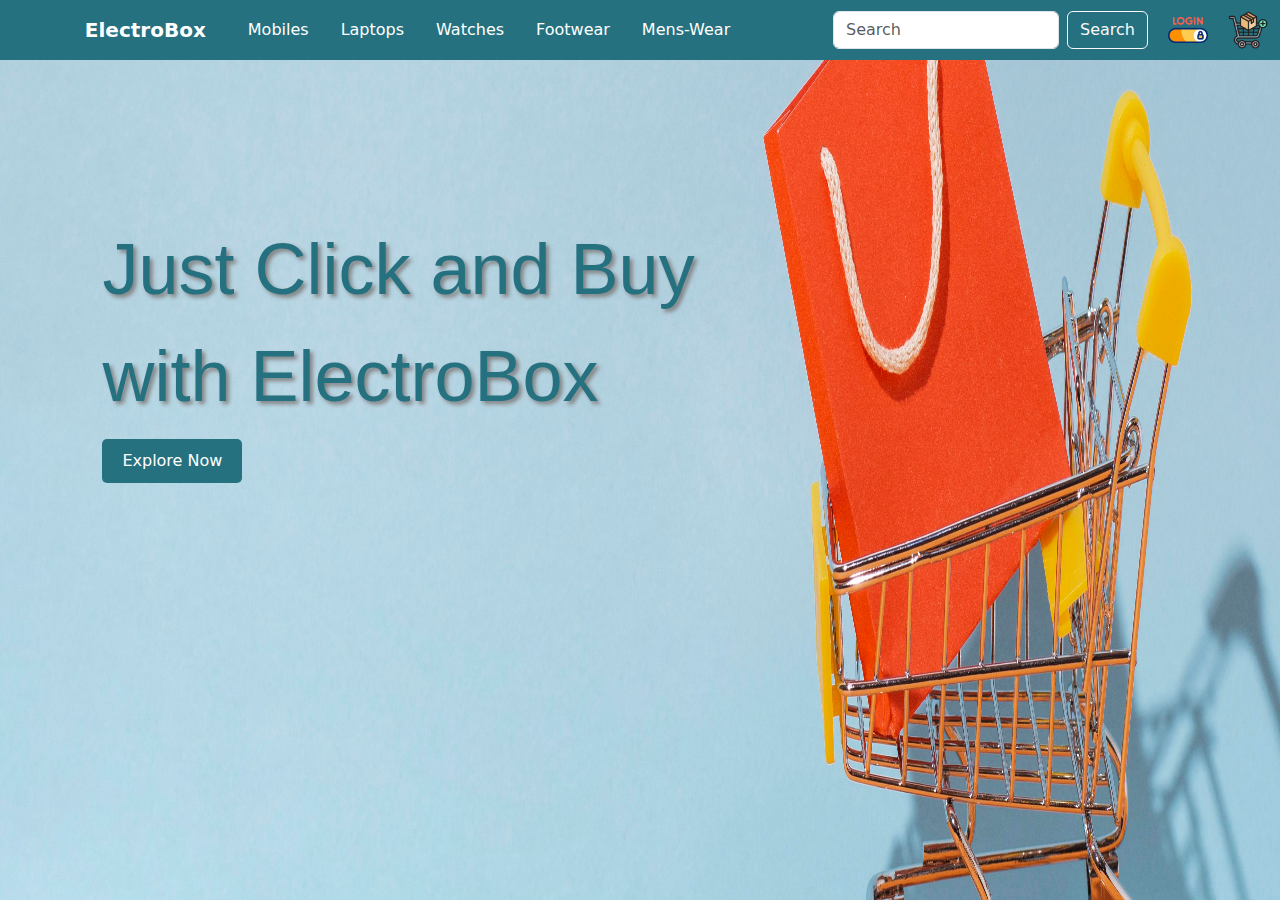
==== index.html @ c11eba2e "added functionalities" ====
<!DOCTYPE html>
  <html lang="en">
  <head>
    <meta charset="UTF-8">
    <meta name="viewport" content="width=device-width, initial-scale=1.0">
    <title>Document</title>
    <link rel="stylesheet" href="style.css">
    <link href="https://cdn.jsdelivr.net/npm/bootstrap@5.3.3/dist/css/bootstrap.min.css" rel="stylesheet" integrity="sha384-QWTKZyjpPEjISv5WaRU9OFeRpok6YctnYmDr5pNlyT2bRjXh0JMhjY6hW+ALEwIH" crossorigin="anonymous">
    <link rel="stylesheet" href="https://cdnjs.cloudflare.com/ajax/libs/font-awesome/6.6.0/css/all.min.css">
  </head>
  <body>

    <!-- nav bar section -->
    <nav class="navbar navbar-expand-lg "  style="position: sticky; top: 0px;">
      <div class="container-fluid">
        <a class="navbar-brand" href="#" style="margin-left: 5%; padding:7px 10px;font-weight: 700; color: #257180;" onclick="home()">ElectroBox</a>
        <button class="navbar-toggler" type="button" data-bs-toggle="collapse" data-bs-target="#navbarSupportedContent" aria-controls="navbarSupportedContent" aria-expanded="false" aria-label="Toggle navigation">
          <span class="navbar-toggler-icon"></span>
        </button>
        <div class="collapse navbar-collapse" id="navbarSupportedContent">
          <ul class="navbar-nav me-auto mb-2 mb-lg-0">
            
            <li class="nav-item">
              <a class="nav-link active" href="#" onclick="getMobiles()">Mobiles</a>
            </li>
            <li class="nav-item">
              <a class="nav-link active" href="#" onclick="getLaptops()">Laptops</a>
            </li>
            <li class="nav-item">
              <a class="nav-link active" href="#" onclick="getWatches()">Watches</a>
            </li>
            <li class="nav-item">
              <a class="nav-link active" href="#" onclick="getFootwear()">Footwear</a>
            </li>
            <li class="nav-item">
              <a class="nav-link active" href="#" onclick="getMensWear()">Mens-Wear</a>
            </li>
          </ul>
          <form class="d-flex" role="search" onsubmit="performSearch(event)" id="Sform">
            <input class="form-control me-2" type="search" placeholder="Search" aria-label="Search" id="search">
            <button class="btn btn-outline-light" type="submit" id="searchbtn">Search</button>
          </form>
          <li class="nav-item" style="margin-left: 20px;" onclick="loginPage()">
            <a href="login.html"><img src="./images/login.png" alt="Login" title="Login" height="40px"></a>
          </li>
            <li class="nav-item" style="margin-left: 20px;" onclick="viewCart()">
              <img src="./images/cart.png" alt="Cart" title="Cart" height="40px">
            </li>
          </ul>
        </div>
      </div>
    </nav>
    

    <!-- home section-->
    <section>
    <div id="home-content">
      <h1>Just Click and Buy </h1>
      <h1>with ElectroBox</h1>
      <button onclick="getMobiles()">Explore Now</button>
    </div>
    </section>
    

    <div style="display: flex;flex-wrap: wrap; gap: 20px;justify-content: center;" id="productsDiv"></div>

    
    
    <script src="Electronics.js"></script>
    
    <script src="https://cdn.jsdelivr.net/npm/bootstrap@5.3.3/dist/js/bootstrap.bundle.min.js" integrity="sha384-YvpcrYf0tY3lHB60NNkmXc5s9fDVZLESaAA55NDzOxhy9GkcIdslK1eN7N6jIeHz" crossorigin="anonymous"></script>
  </body>
  </html>
---- style.css ----
@import url("https://fonts.googleapis.com/css2?family=Roboto:wght@400;500;600;700&display=swap");
body {
  box-sizing: border-box;
  margin: 0;
  padding: 0;
  background-image: url("./images/shopping-bag-cart.jpg");
  background-repeat: no-repeat;
  background-position: center;
  background-size: 100vw 200vh;
  background-attachment: fixed;
}

/* Navbar Styling */
.navbar {
  position: sticky;
  top: 0px;
  margin-bottom: 30px;
  background-color: #257180;
  padding: 1rem;
  z-index: 10;
}

.navbar-brand {
  color: #fff !important;
  font-weight: bold;
  font-size: 1.5rem;
}
.nav-link {
  cursor: pointer;
  list-style-type: none;
  color: #fff !important;
  margin: 0 0.5rem;
}
.nav-link:hover ,.nav-item:hover{
  scale: 1.05;
  font-weight: 500;
  color: #00bcd4 !important;
  cursor: pointer;
}
.nav-item {
  list-style-type: none;
}

/* Hero Section */
#home-content {
  margin-top: 13%;
  margin-left: 8vw;
}
#home-content > h1 {
  font-stretch: ultra-expanded;
  font-family: "Franklin Gothic Medium", "Arial Narrow", Arial, sans-serif;
  text-shadow: 3px 3px 4px gray;
  font-size: 4.5rem;
  margin-bottom: 20px;
  color: #257180;
}

#home-content > button ,#backtoHome{
  color: white;
  background-color: #257180;
  border: none;
  padding: 10px 20px;
  font-size: 1rem;
  border-radius: 5px;
  cursor: pointer;
}
#home-content > button:hover ,#backtoHome:hover{
  color: #257180;
  background-color: white;
}

/* Product Cards */
#productsDiv, #cartDiv {
  margin-top: 20px;
  display: flex;
  flex-wrap: wrap;
  justify-content: center;
  gap: 20px;
  margin: 20px;
}
#addToCart:hover {
  background-color: black;
  color: white;
}
#card {
  background-color: white;
  display: flex;
  justify-content: center;
  flex-direction: column;
  box-shadow: 3px 3px 3px gray;
  border-radius: 8px;
  box-shadow: 0 4px 8px rgba(0, 0, 0, 0.1);
  overflow: hidden;
  width: 230px;
  text-align: center;
  padding: 10px;
}
#card:hover{
  scale: 1.05;
}
#card > button {
  /* margin-top: 5px; */
  background-color: #257180;
  color: white;
  border: none;
  padding: 8px 12px;
  border-radius: 5px;
  cursor: pointer;
}
#card img {
  max-height: 190px;
  object-fit: contain;
  margin-bottom: 10px;
}
#card img:hover{
  scale: 1.05;
}
#card h3 {
  font-size: 0.7rem;
  margin-bottom: 10px;
}
#card button:hover {
  background-color: #00bcd4;
}



/* Footer */
footer {
  text-align: center;
  padding: 10px;
  background-color: #257180;
  color: white;
  margin-top: 20px;
}
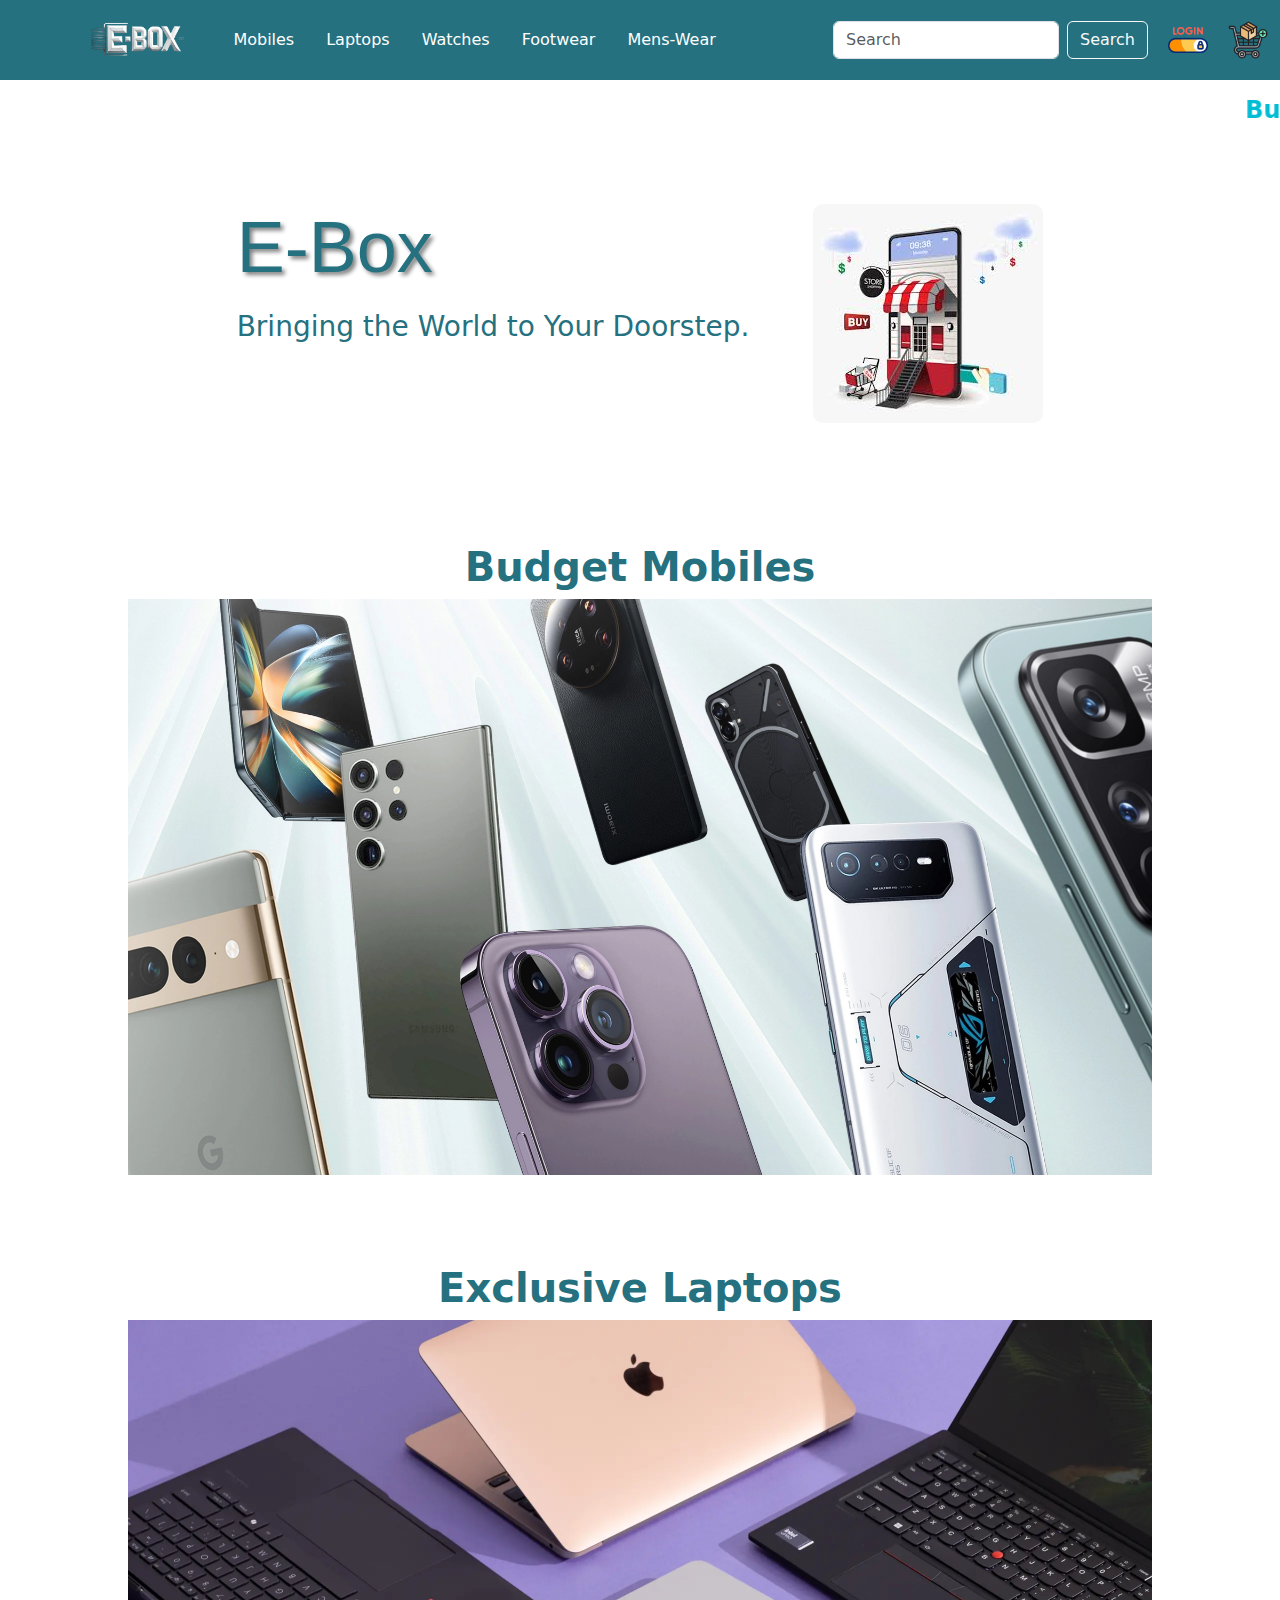
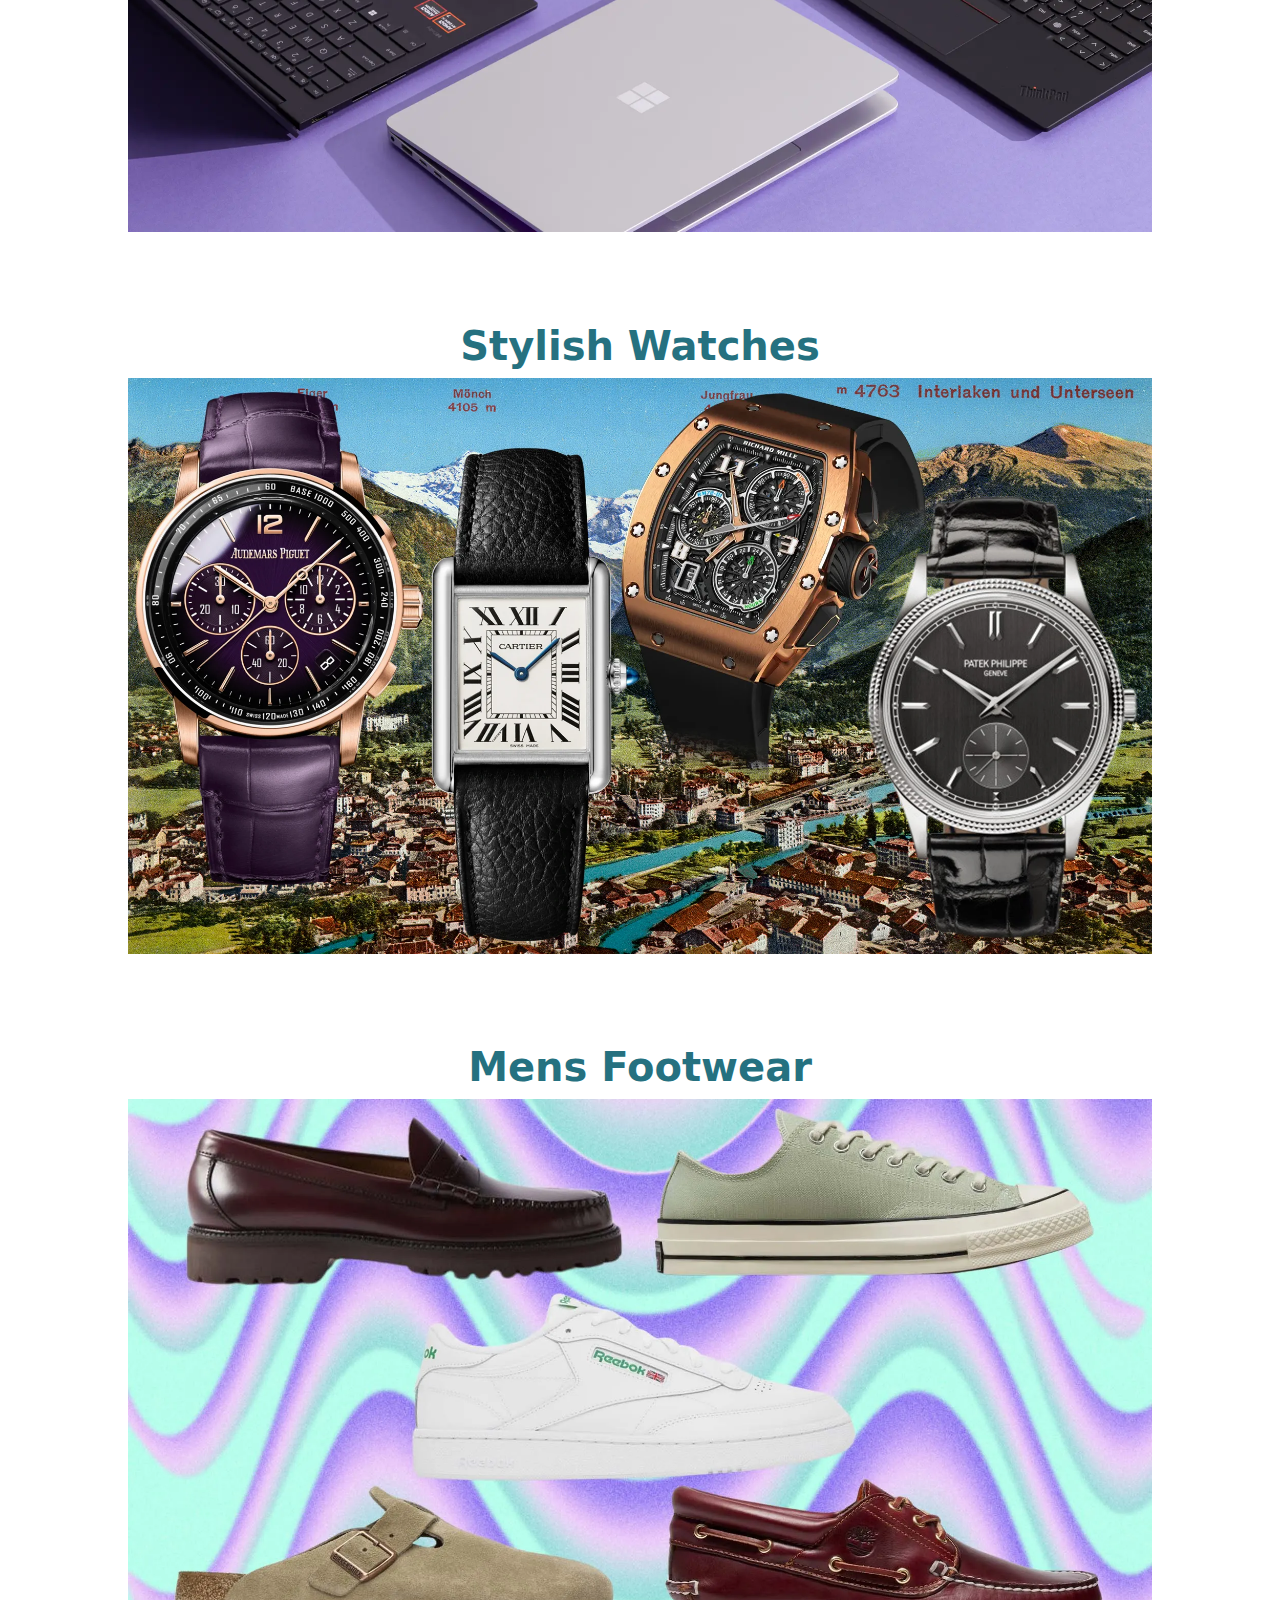
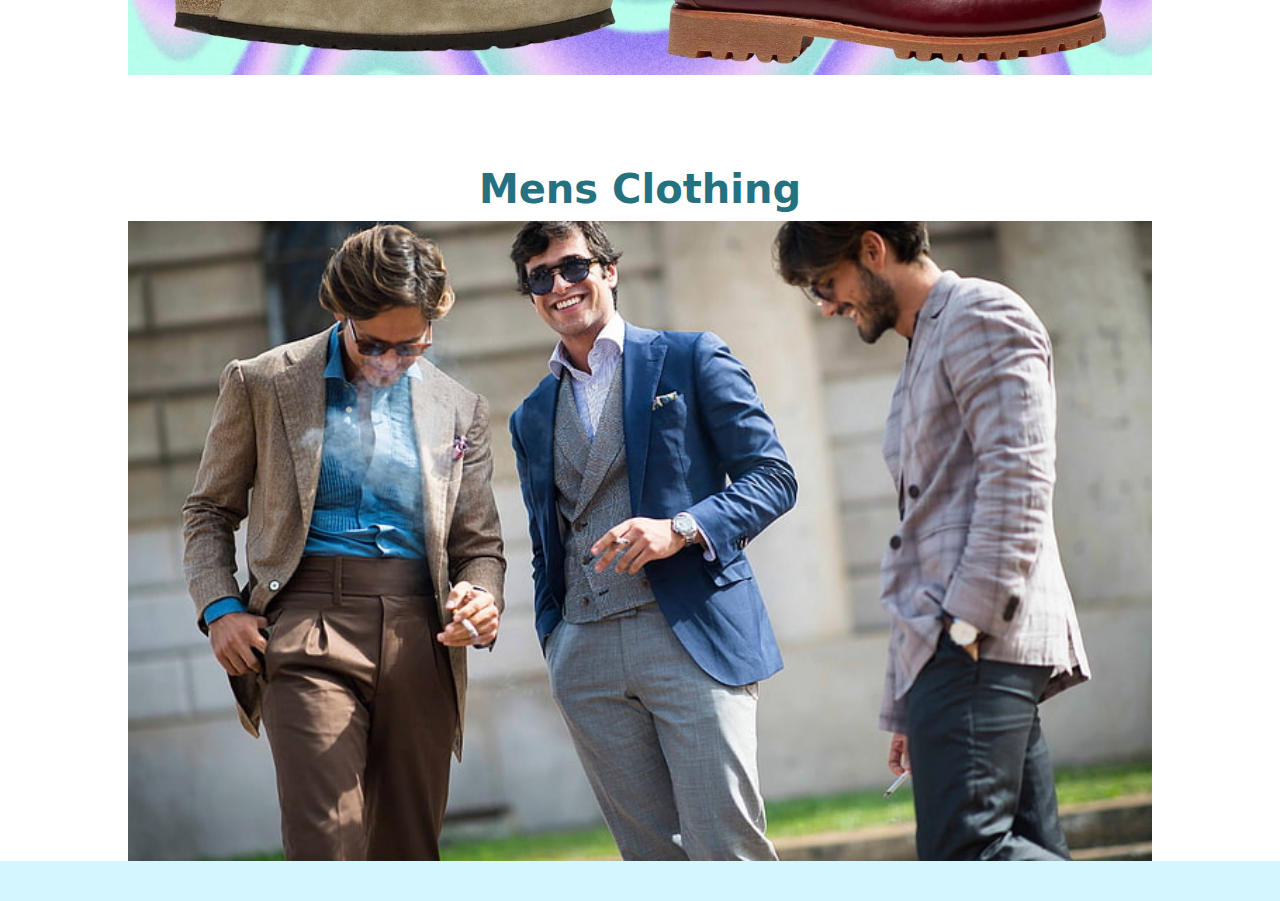
==== commit dce2c805: "Major Ecommerce project using Js" ====
--- a/index.html
+++ b/index.html
@@ -3,7 +3,7 @@
   <head>
     <meta charset="UTF-8">
     <meta name="viewport" content="width=device-width, initial-scale=1.0">
-    <title>Document</title>
+    <title>E-Box</title>
     <link rel="stylesheet" href="style.css">
     <link href="https://cdn.jsdelivr.net/npm/bootstrap@5.3.3/dist/css/bootstrap.min.css" rel="stylesheet" integrity="sha384-QWTKZyjpPEjISv5WaRU9OFeRpok6YctnYmDr5pNlyT2bRjXh0JMhjY6hW+ALEwIH" crossorigin="anonymous">
     <link rel="stylesheet" href="https://cdnjs.cloudflare.com/ajax/libs/font-awesome/6.6.0/css/all.min.css">
@@ -13,7 +13,7 @@
     <!-- nav bar section -->
     <nav class="navbar navbar-expand-lg "  style="position: sticky; top: 0px;">
       <div class="container-fluid">
-        <a class="navbar-brand" href="#" style="margin-left: 5%; padding:7px 10px;font-weight: 700; color: #257180;" onclick="home()">ElectroBox</a>
+        <a class="navbar-brand" href="#" style="margin-left: 5%; padding:7px 10px;font-weight: 700; color: #257180;" onclick="home()"><img src="./images/E-Box_logo-removebg-preview.png" alt="e-box" height="50px"></a>
         <button class="navbar-toggler" type="button" data-bs-toggle="collapse" data-bs-target="#navbarSupportedContent" aria-controls="navbarSupportedContent" aria-expanded="false" aria-label="Toggle navigation">
           <span class="navbar-toggler-icon"></span>
         </button>
@@ -21,19 +21,19 @@
           <ul class="navbar-nav me-auto mb-2 mb-lg-0">
             
             <li class="nav-item">
-              <a class="nav-link active" href="#" onclick="getMobiles()">Mobiles</a>
+              <a class="nav-link active" href="#" id="getMobiles">Mobiles</a>
             </li>
             <li class="nav-item">
-              <a class="nav-link active" href="#" onclick="getLaptops()">Laptops</a>
+              <a class="nav-link active" href="#" id="getLaptops">Laptops</a>
             </li>
             <li class="nav-item">
-              <a class="nav-link active" href="#" onclick="getWatches()">Watches</a>
+              <a class="nav-link active" href="#" id="getWatches">Watches</a>
             </li>
             <li class="nav-item">
-              <a class="nav-link active" href="#" onclick="getFootwear()">Footwear</a>
+              <a class="nav-link active" href="#" id="getFootwear">Footwear</a>
             </li>
             <li class="nav-item">
-              <a class="nav-link active" href="#" onclick="getMensWear()">Mens-Wear</a>
+              <a class="nav-link active" href="#" id="getMensWear">Mens-Wear</a>
             </li>
           </ul>
           <form class="d-flex" role="search" onsubmit="performSearch(event)" id="Sform">
@@ -54,16 +54,43 @@
 
     <!-- home section-->
     <section>
-    <div id="home-content">
-      <h1>Just Click and Buy </h1>
-      <h1>with ElectroBox</h1>
-      <button onclick="getMobiles()">Explore Now</button>
-    </div>
+      <marquee>
+        <span>Budget Mobiles</span>
+        <span>Exclusive Laptops</span> 
+        <span>Stylish Watches</span> 
+        <span>Mens Footwear</span>  
+        <span>Mens-Wear</span>
+      </marquee>
+
+      <div class="first-section"> 
+        <div id="home-content">
+          <h1>E-Box</h1>
+          <h3>Bringing the World to Your Doorstep.</h3>
+        </div>
+        <img src="./images/home.png" alt="man with mobile" 
+        style="max-width:250px;border-radius: 10px;max-height: 300px;">
+      </div>
+
+      <div class="second-section">
+        <h1>Budget Mobiles</h1>
+        <img src="./images/smartphone.webp" alt="Mobiles" id="getMobiles" >
+        <h1>Exclusive Laptops</h1>
+        <img src="./images/laptopspage.webp" alt="Laptops" id="getLaptops" >
+        <h1>Stylish Watches</h1>
+        <img src="./images/swiss-watches-.webp" alt="watches" id="getWatches">
+        <h1>Mens Footwear</h1>
+        <img src="./images/footwear.webp" alt="Footwear" id="getFootwear" >
+        <h1>Mens Clothing</h1>
+        <img src="./images/menswear.jpg" alt="menswear" id="getMensWear" >
+      </div>
     </section>
     
-
+    
     <div style="display: flex;flex-wrap: wrap; gap: 20px;justify-content: center;" id="productsDiv"></div>
-
+    
+    <!-- <footer>
+      <p>This Website is Designed and Developed by <br>Mahesh Pikki</p>
+    </footer> -->
     
     
     <script src="Electronics.js"></script>
--- a/style.css
+++ b/style.css
@@ -3,11 +3,7 @@
   box-sizing: border-box;
   margin: 0;
   padding: 0;
-  background-image: url("./images/shopping-bag-cart.jpg");
-  background-repeat: no-repeat;
-  background-position: center;
-  background-size: 100vw 200vh;
-  background-attachment: fixed;
+  background-color: #D4F6FF !important;
 }
 
 /* Navbar Styling */
@@ -36,15 +32,64 @@
   font-weight: 500;
   color: #00bcd4 !important;
   cursor: pointer;
+  border-bottom: 1px solid #00bcd4 ;
+  width: fit-content;
 }
 .nav-item {
   list-style-type: none;
 }
 
+
 /* Hero Section */
-#home-content {
-  margin-top: 13%;
-  margin-left: 8vw;
+
+section{
+  background-color: white;
+}
+marquee{
+  background-color: white;
+  height: 60px;
+  align-items: center;
+  display: flex;
+  align-items: center;
+  margin-top: -30px;
+}
+marquee>span{
+   padding:30px;
+   color: #00bcd4;
+   font-size: x-large;
+   font-weight: bolder;
+   text-shadow: 2px 2px 3px solid gray;
+}
+.first-section{
+  display: flex;
+  flex-wrap: wrap;
+  gap:5%;
+  margin-top: 5%;
+  justify-content: center;
+}
+.second-section{
+  display: flex;
+  flex-direction: column;
+  justify-content: center;
+  align-items: center;
+  margin-top: 30px;
+  height: fit-content;
+}
+.second-section>img{
+  width: 80vw;
+  cursor: pointer;
+}
+.second-section>h1{
+  color: #257180;
+  margin-top: 7%;
+  font-weight: bolder;
+}
+#home-content{
+  max-width: 60%;
+}
+#home-content>h3{
+  color: #257180;
+
 }
 #home-content > h1 {
   font-stretch: ultra-expanded;
@@ -63,6 +108,7 @@
   font-size: 1rem;
   border-radius: 5px;
   cursor: pointer;
+  margin-top: 8%;
 }
 #home-content > button:hover ,#backtoHome:hover{
   color: #257180;
@@ -119,6 +165,10 @@
   font-size: 0.7rem;
   margin-bottom: 10px;
 }
+#card b{
+  font-size: medium;
+}
+
 #card button:hover {
   background-color: #00bcd4;
 }
@@ -131,5 +181,5 @@
   padding: 10px;
   background-color: #257180;
   color: white;
-  margin-top: 20px;
+  margin-bottom: 0%;
 }
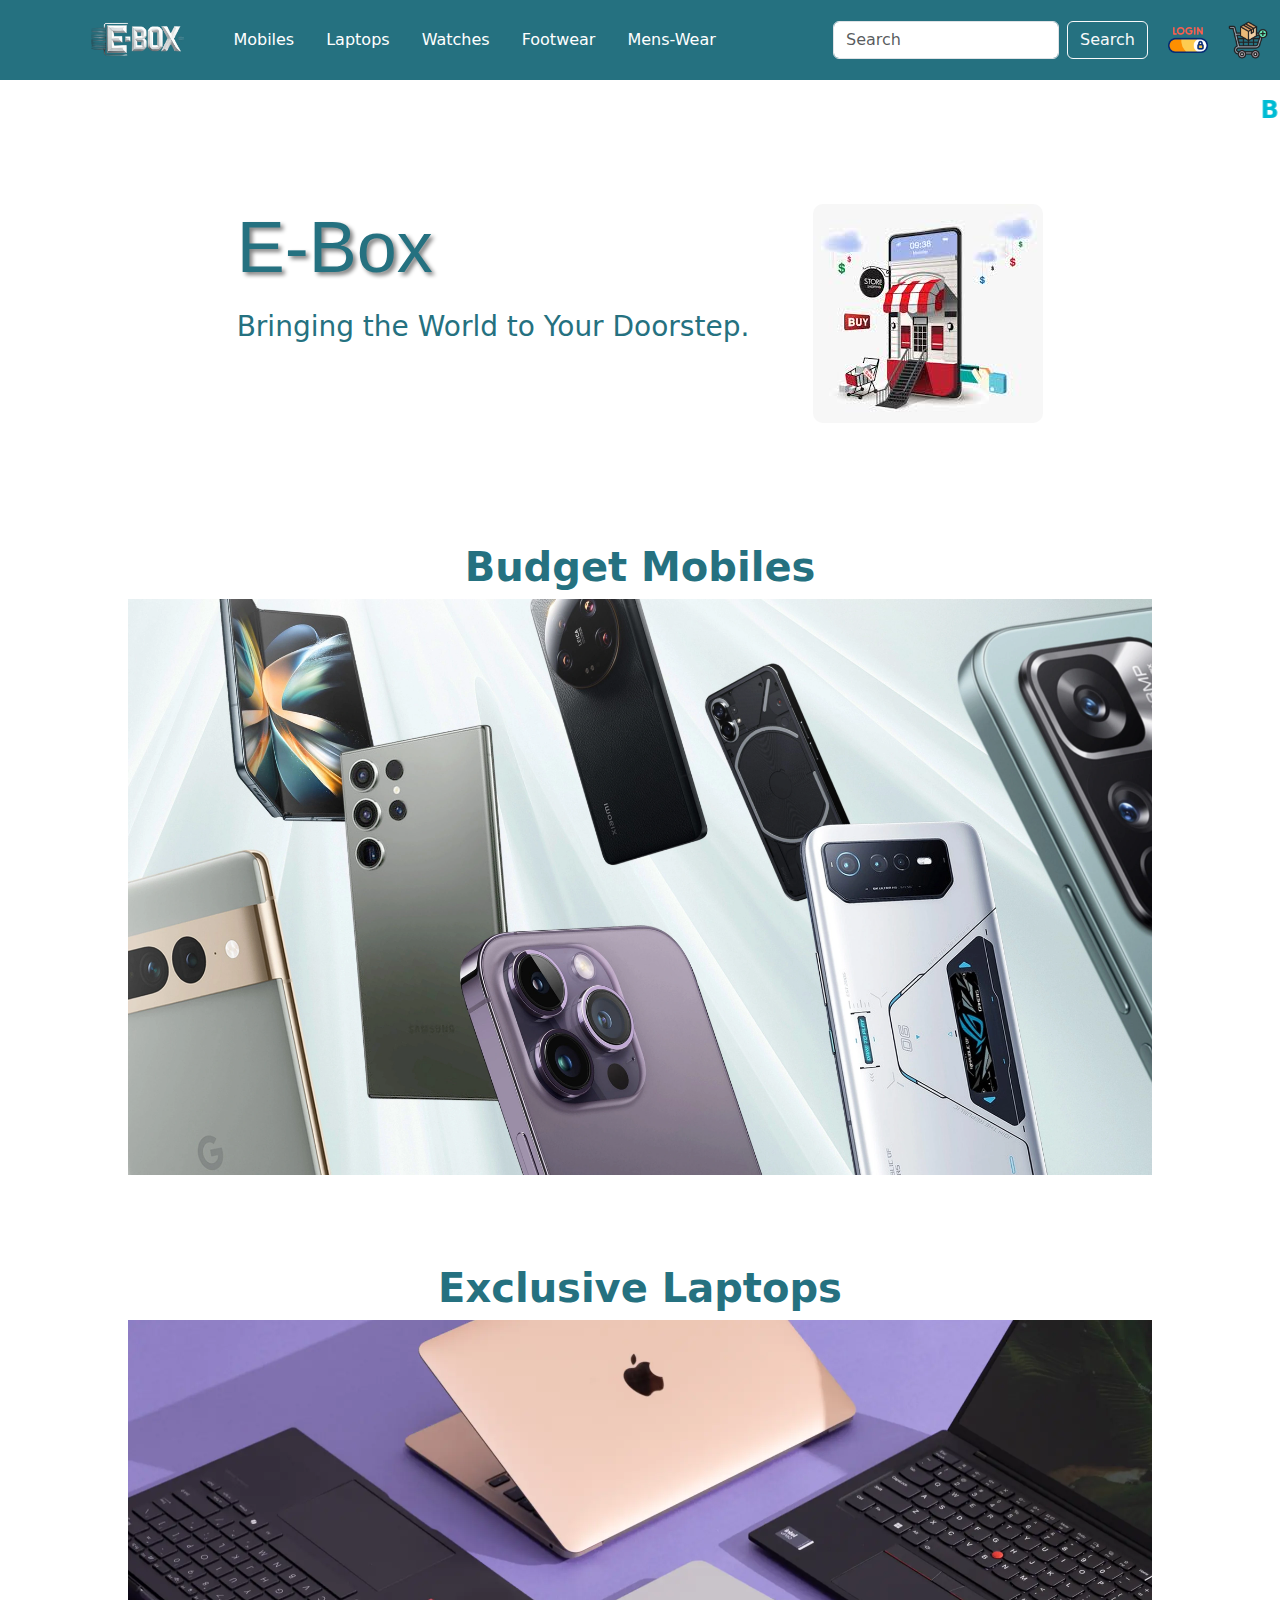
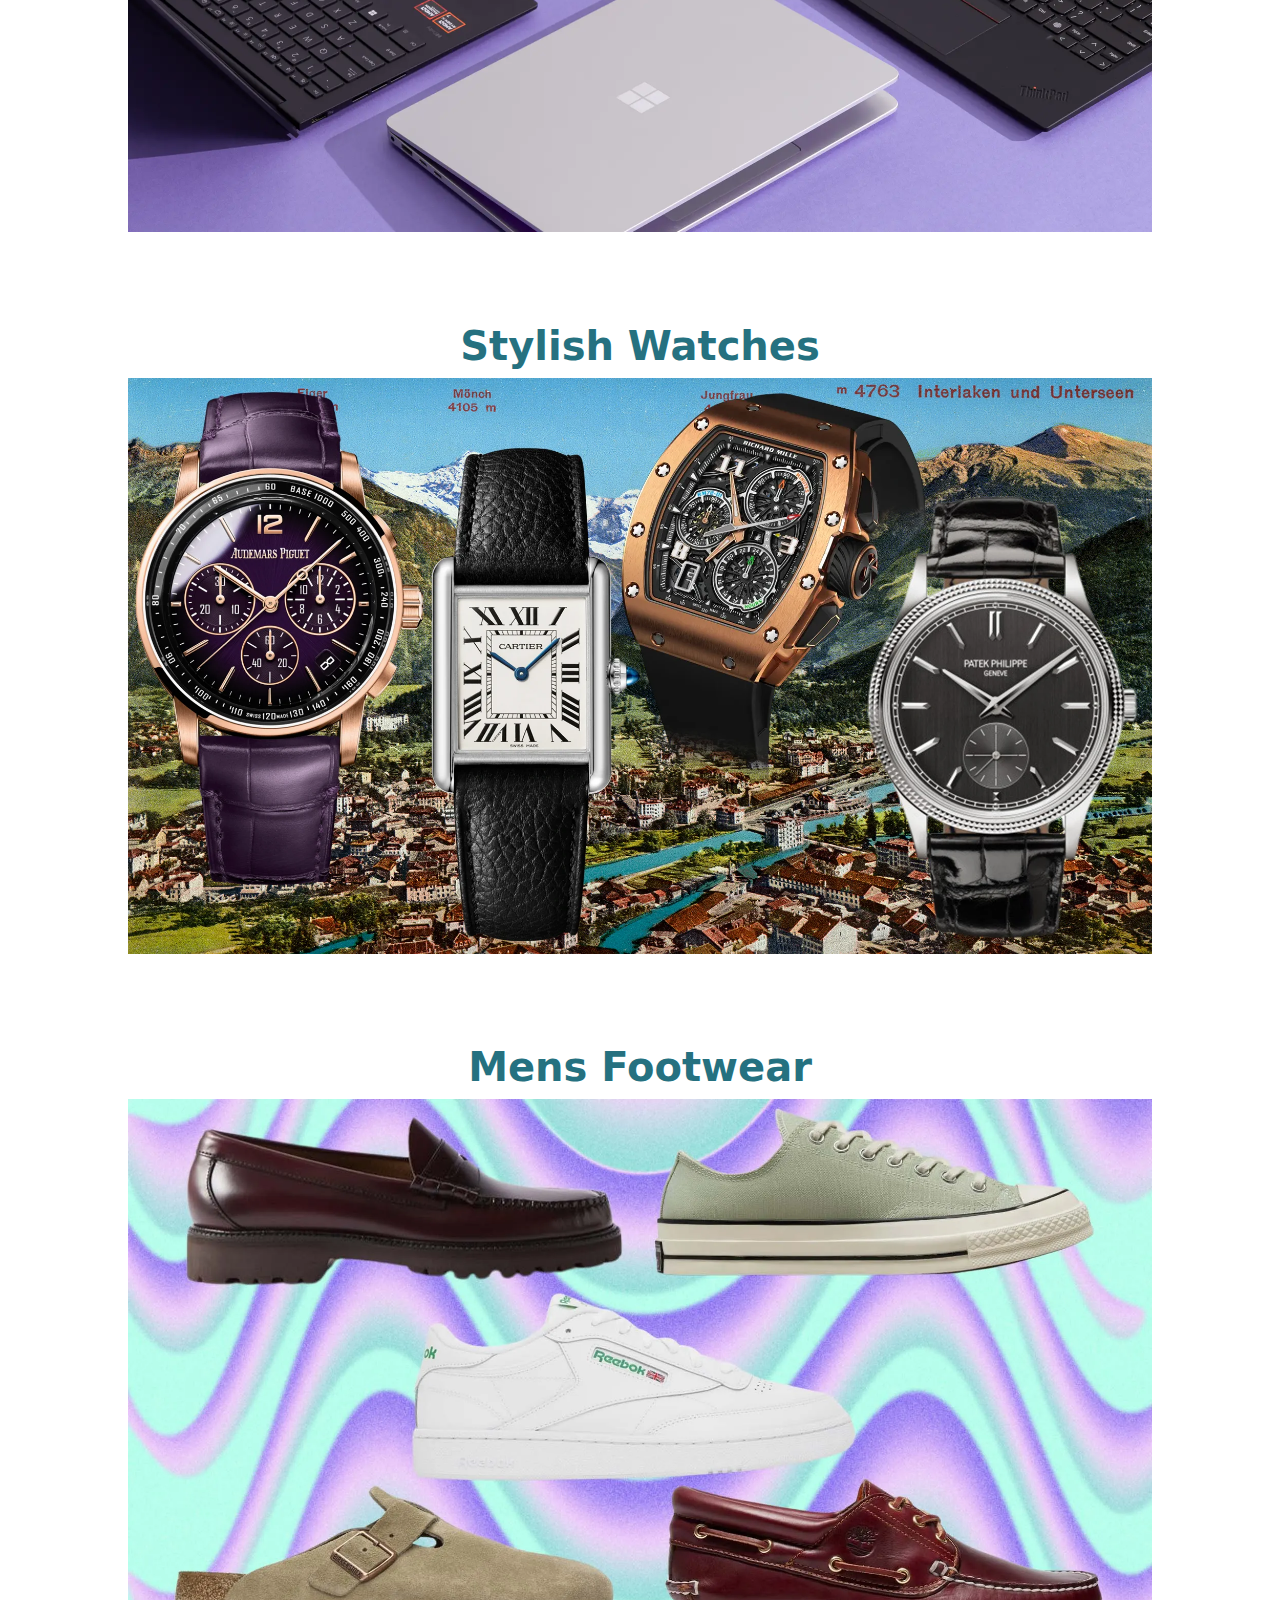
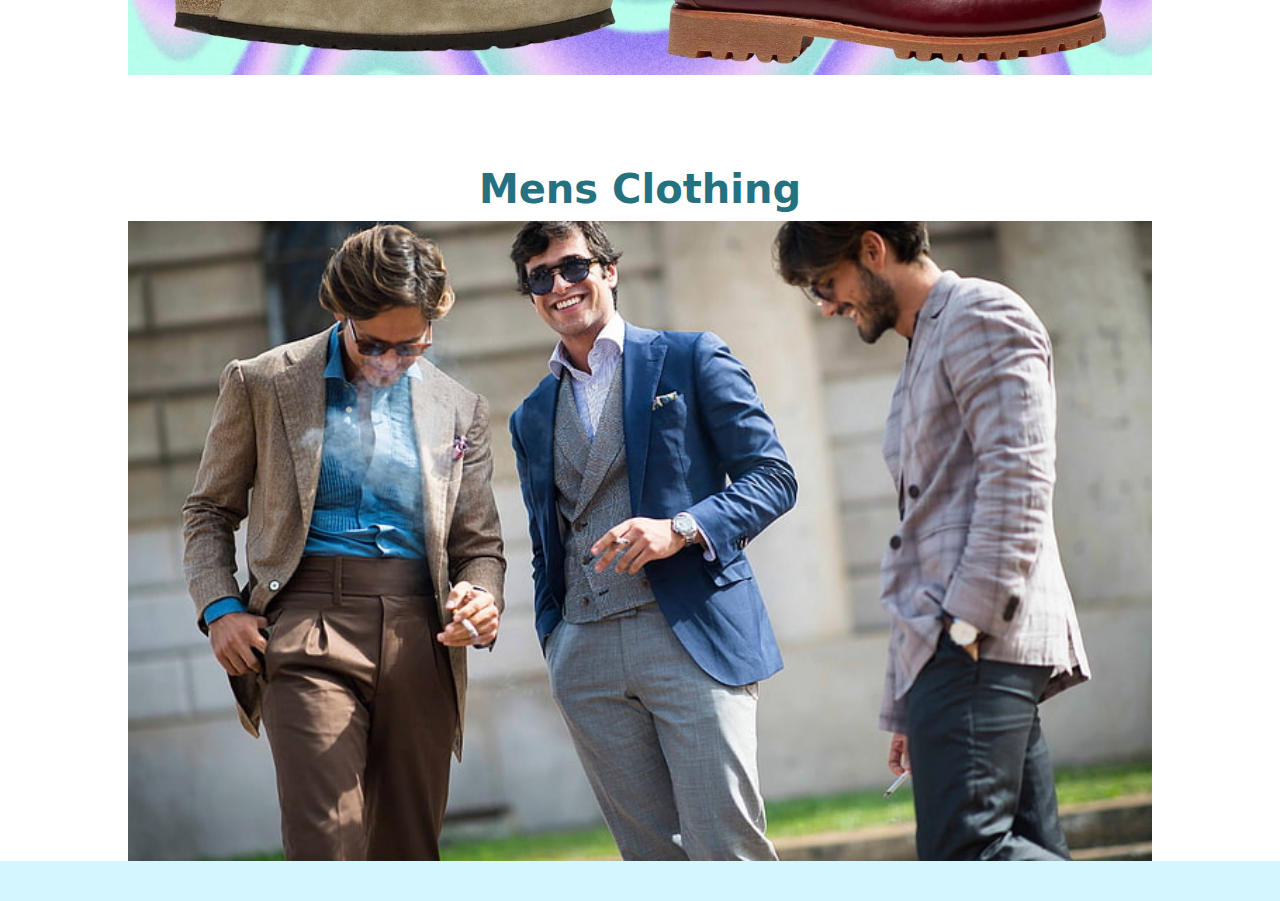
==== commit 75133f6a: "added Logout Function" ====
--- a/index.html
+++ b/index.html
@@ -41,7 +41,7 @@
             <button class="btn btn-outline-light" type="submit" id="searchbtn">Search</button>
           </form>
           <li class="nav-item" style="margin-left: 20px;" onclick="loginPage()">
-            <a href="login.html"><img src="./images/login.png" alt="Login" title="Login" height="40px"></a>
+            <a href="login.html"><img src="./images/login.png" alt="Login" title="Login" height="40px" id="login"></a>
           </li>
             <li class="nav-item" style="margin-left: 20px;" onclick="viewCart()">
               <img src="./images/cart.png" alt="Cart" title="Cart" height="40px">
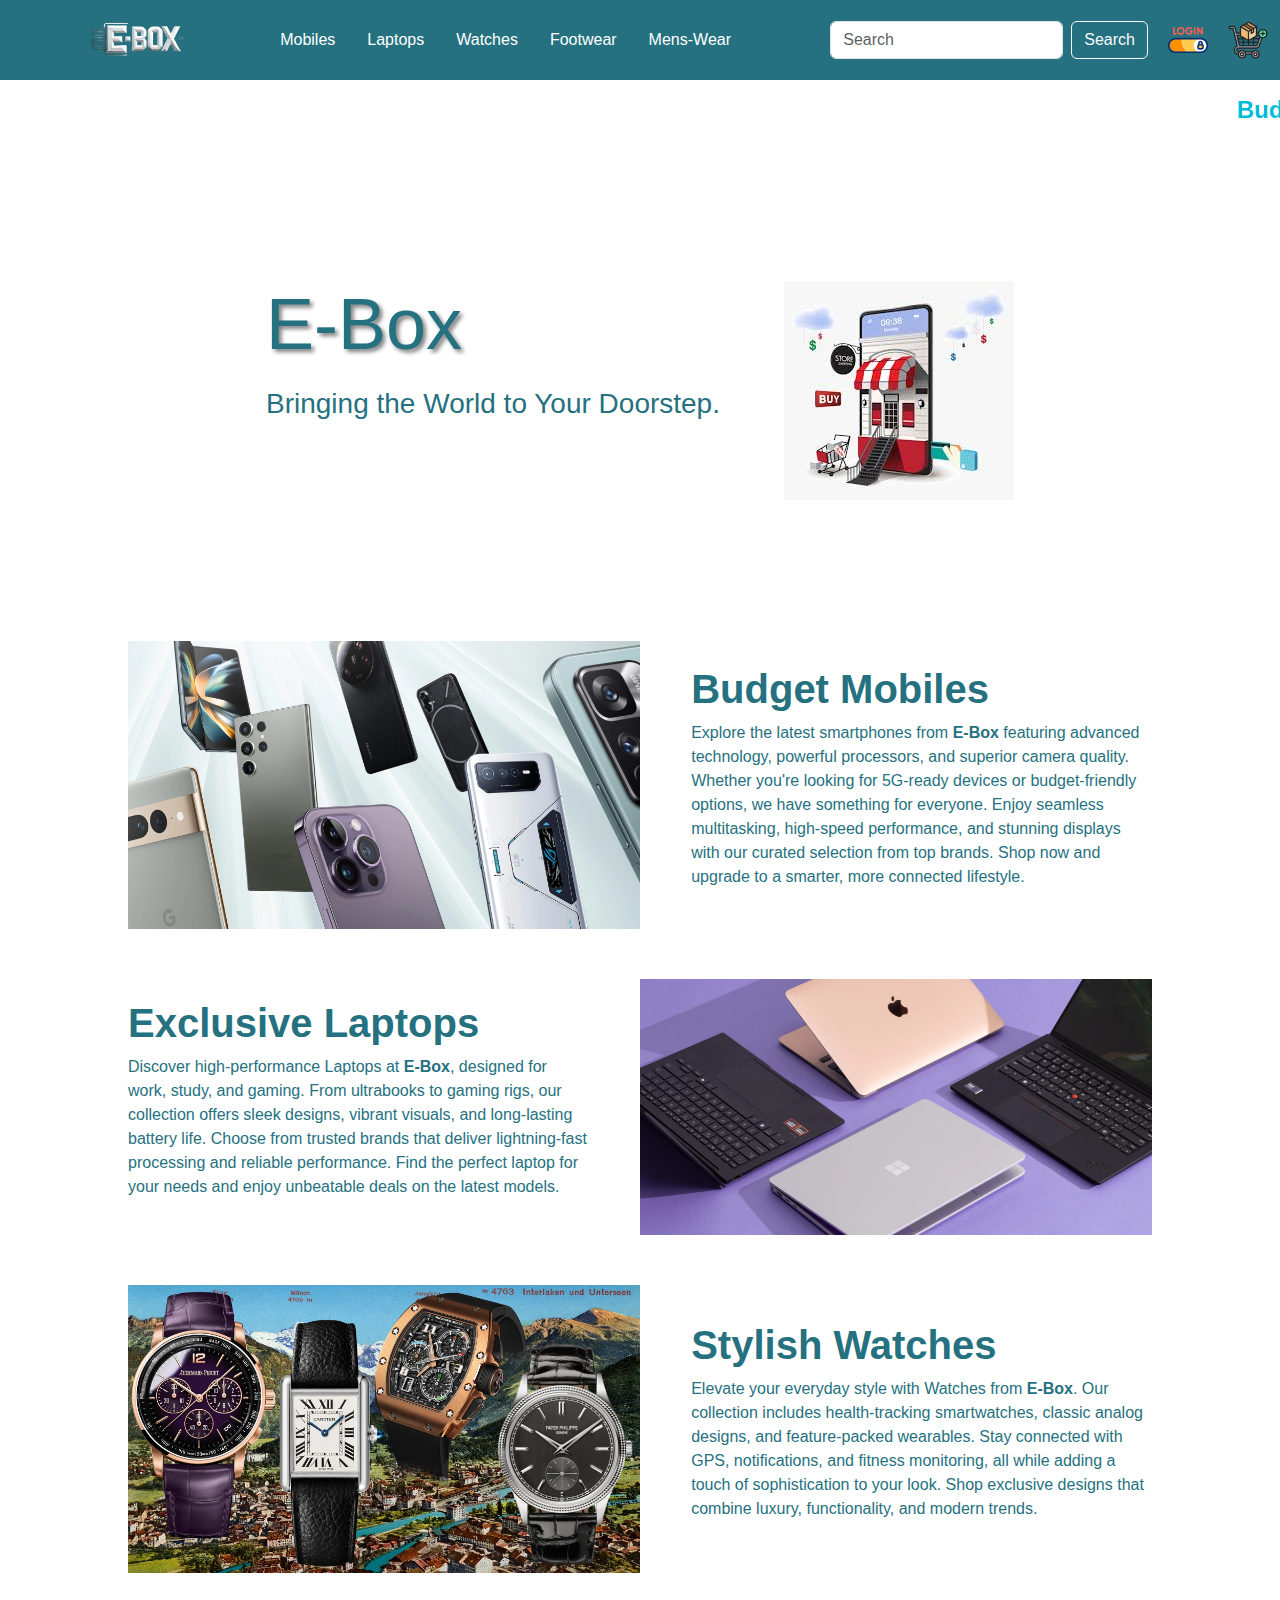
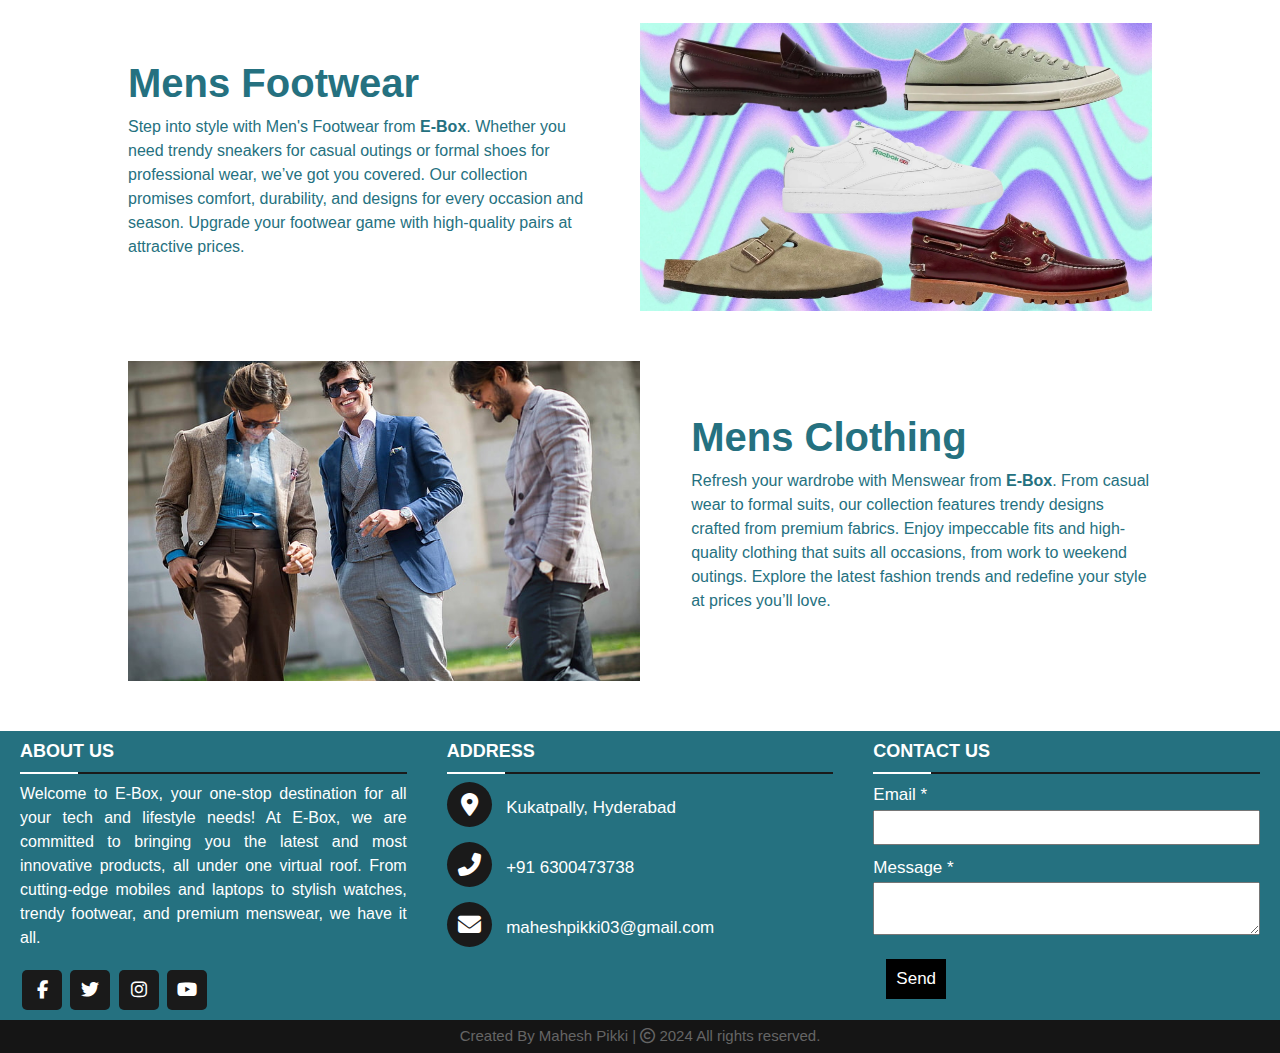
==== commit 72c95dd3: "changed intereface of home" ====
--- a/index.html
+++ b/index.html
@@ -13,7 +13,7 @@
     <!-- nav bar section -->
     <nav class="navbar navbar-expand-lg "  style="position: sticky; top: 0px;">
       <div class="container-fluid">
-        <a class="navbar-brand" href="#" style="margin-left: 5%; padding:7px 10px;font-weight: 700; color: #257180;" onclick="home()"><img src="./images/E-Box_logo-removebg-preview.png" alt="e-box" height="50px"></a>
+        <a class="navbar-brand" href="#" style="margin:0% 5%; padding:7px 10px;font-weight: 700; color: #257180;" onclick="home()"><img src="./images/E-Box_logo-removebg-preview.png" alt="e-box" height="50px"></a>
         <button class="navbar-toggler" type="button" data-bs-toggle="collapse" data-bs-target="#navbarSupportedContent" aria-controls="navbarSupportedContent" aria-expanded="false" aria-label="Toggle navigation">
           <span class="navbar-toggler-icon"></span>
         </button>
@@ -67,30 +67,119 @@
           <h1>E-Box</h1>
           <h3>Bringing the World to Your Doorstep.</h3>
         </div>
-        <img src="./images/home.png" alt="man with mobile" 
-        style="max-width:250px;border-radius: 10px;max-height: 300px;">
+        <img src="./images/home.png" alt="eCommerce Image">
       </div>
 
       <div class="second-section">
-        <h1>Budget Mobiles</h1>
-        <img src="./images/smartphone.webp" alt="Mobiles" id="getMobiles" >
-        <h1>Exclusive Laptops</h1>
-        <img src="./images/laptopspage.webp" alt="Laptops" id="getLaptops" >
-        <h1>Stylish Watches</h1>
-        <img src="./images/swiss-watches-.webp" alt="watches" id="getWatches">
-        <h1>Mens Footwear</h1>
-        <img src="./images/footwear.webp" alt="Footwear" id="getFootwear" >
-        <h1>Mens Clothing</h1>
-        <img src="./images/menswear.jpg" alt="menswear" id="getMensWear" >
+        <div id="getMobiles">
+          <img src="./images/smartphone.webp" alt="Mobiles"  >
+          <div>
+            <h1>Budget Mobiles</h1>
+            <p>Explore the latest smartphones from <b>E-Box</b> featuring advanced technology, powerful processors, and superior camera quality. 
+              Whether you're looking for 5G-ready devices or budget-friendly options, we have something for everyone. Enjoy seamless multitasking, high-speed performance, 
+              and stunning displays with our curated selection from top brands. Shop now and upgrade to a smarter, more connected lifestyle.</p>
+          </div>
+        </div>
+        <div>
+          <div>
+            <h1>Exclusive Laptops</h1>
+            <p>Discover high-performance Laptops at <b>E-Box</b>, designed for work, study, and gaming. From ultrabooks to gaming rigs, 
+              our collection offers sleek designs, vibrant visuals, and long-lasting battery life. Choose from trusted brands that deliver lightning-fast processing and reliable performance. 
+              Find the perfect laptop for your needs and enjoy unbeatable deals on the latest models.</p>
+          </div id="getLaptops">
+          <img src="./images/laptopspage.webp" alt="Laptops"  >
+        </div>
+        <div id="getWatches">
+          <img src="./images/swiss-watches-.webp" alt="watches" >
+          <div>
+            <h1>Stylish Watches</h1>
+            <p>Elevate your everyday style with Watches from <b>E-Box</b>. Our collection includes health-tracking smartwatches, 
+              classic analog designs, and feature-packed wearables. Stay connected with GPS, notifications, and fitness monitoring, all while adding a touch of sophistication to your look. 
+              Shop exclusive designs that combine luxury, functionality, and modern trends.</p>
+          </div>
+        </div>
+        <div id="getFootwear" >
+          <div>
+            <h1>Mens Footwear</h1>
+            <p>Step into style with Men's Footwear from <b>E-Box</b>. Whether you need trendy sneakers for casual outings or formal shoes for 
+              professional wear, we’ve got you covered. Our collection promises comfort, durability, and designs for
+               every occasion and season. Upgrade your footwear game with high-quality pairs at attractive prices.</p>
+          </div>
+          <img src="./images/footwear.webp" alt="Footwear" >
+        </div>
+        <div id="getMensWear" >
+          <img src="./images/menswear.jpg" alt="menswear" >
+          <div>
+            <h1>Mens Clothing</h1>
+            <p>Refresh your wardrobe with Menswear from <b>E-Box</b>. From casual wear to formal suits, our collection features trendy designs crafted 
+              from premium fabrics. Enjoy impeccable fits and high-quality clothing that suits all occasions, 
+              from work to weekend outings. Explore the latest fashion trends and redefine your style at prices you’ll love.</p>
+          </div>
+        </div>
       </div>
     </section>
     
     
     <div style="display: flex;flex-wrap: wrap; gap: 20px;justify-content: center;" id="productsDiv"></div>
     
-    <!-- <footer>
-      <p>This Website is Designed and Developed by <br>Mahesh Pikki</p>
-    </footer> -->
+    <!-- footer -->
+    <footer>
+      <div class="main-content">
+        <div class="left box">
+          <h2>About us</h2>
+          <div class="content">
+            <p>Welcome to E-Box, your one-stop destination for all your tech and lifestyle needs! At E-Box, we are committed to bringing you the latest and most innovative products, all under one virtual roof. From cutting-edge mobiles and laptops to stylish watches, trendy footwear, and premium menswear, we have it all.</p>
+            <div class="social">
+              <a href="#"><span class="fab fa-facebook-f"></span></a>
+              <a href="#"><span class="fab fa-twitter"></span></a>
+              <a href="#"><span class="fab fa-instagram"></span></a>
+              <a href="#"><span class="fab fa-youtube"></span></a>
+            </div>
+          </div>
+        </div>
+        <div class="center box">
+          <h2>Address</h2>
+          <div class="content">
+            <div class="place">
+              <span class="fas fa-map-marker-alt"></span>
+              <span class="text">Kukatpally, Hyderabad</span>
+            </div>
+            <div class="phone">
+              <span class="fas fa-phone-alt"></span>
+              <span class="text">+91 6300473738</span>
+            </div>
+            <div class="email">
+              <span class="fas fa-envelope"></span>
+              <span class="text">maheshpikki03@gmail.com</span>
+            </div>
+          </div>
+        </div>
+        <div class="right box">
+          <h2>Contact us</h2>
+          <div class="content">
+            <form action="#">
+              <div class="email">
+                <div class="text">Email *</div>
+                <input type="email" required>
+              </div>
+              <div class="msg">
+                <div class="text">Message *</div>
+                <textarea rows="2" cols="25" required></textarea>
+              </div>
+              <div class="btn">
+                <button type="submit">Send</button>
+              </div>
+            </form>
+          </div>
+        </div>
+      </div>
+      <div class="bottom">
+        <center>
+          <span class="credit">Created By Mahesh Pikki | </span>
+          <span class="far fa-copyright"></span><span> 2024 All rights reserved.</span>
+        </center>
+      </div>
+    </footer>
     
     
     <script src="Electronics.js"></script>
--- a/style.css
+++ b/style.css
@@ -3,7 +3,7 @@
   box-sizing: border-box;
   margin: 0;
   padding: 0;
-  background-color: #D4F6FF !important;
+  /* background-color: #D4F6FF !important; */
 }
 
 /* Navbar Styling */
@@ -64,7 +64,7 @@
   display: flex;
   flex-wrap: wrap;
   gap:5%;
-  margin-top: 5%;
+  margin:11% 0%;
   justify-content: center;
 }
 .second-section{
@@ -72,20 +72,34 @@
   flex-direction: column;
   justify-content: center;
   align-items: center;
-  margin-top: 30px;
+  gap: 10%;
+  row-gap: 50px;
   height: fit-content;
-}
-.second-section>img{
-  width: 80vw;
-  cursor: pointer;
-}
-.second-section>h1{
-  color: #257180;
-  margin-top: 7%;
+  margin-top: 50px;
+}
+.second-section>div{
+  display: flex;
+  gap: 5%;
+  justify-content: center;
+  align-items: center;
+}
+.second-section>div>div{
+  width: 40vw;
+}
+.second-section img{
+  width: 40vw;
+  cursor: pointer;
+} 
+.second-section h1{
+  color: #257180;
   font-weight: bolder;
 }
+.second-section p{
+  color: #257180;
+}
 #home-content{
-  max-width: 60%;
+  max-width: 80%;
+  /* height: 100vh; */
 }
 #home-content>h3{
   color: #257180;
@@ -117,12 +131,12 @@
 
 /* Product Cards */
 #productsDiv, #cartDiv {
-  margin-top: 20px;
   display: flex;
   flex-wrap: wrap;
   justify-content: center;
   gap: 20px;
   margin: 20px;
+  /* min-height: 100vh; */
 }
 #addToCart:hover {
   background-color: black;
@@ -176,10 +190,193 @@
 
 
 /* Footer */
-footer {
+*{
+  margin: 0;
+  padding: 0;
+  box-sizing: border-box;
+  font-family: 'Poppins', sans-serif;
+}
+.content1{
+  position: relative; 
+  margin: 130px auto;
   text-align: center;
-  padding: 10px;
-  background-color: #257180;
-  color: white;
-  margin-bottom: 0%;
-}
+  padding: 0 20px;
+}
+.content1 .text{
+  font-size: 2.5rem;
+  font-weight: 600;
+}
+.content1 .p{
+  font-size: 2rem;
+  font-weight: 600;
+}
+footer{
+  position: relative;
+  bottom: 0px;
+  width: 100%;
+  background:#257180;
+  color: white;
+  margin-top: 30px;
+}
+.main-content{
+  display: flex;
+}
+.main-content .box{
+  flex-basis: 50%;
+  padding: 10px 20px;
+}
+.box h2{
+  font-size: 1.125rem;
+  font-weight: 600;
+  text-transform: uppercase;
+}
+.box .content{
+  margin: 20px 0 0 0;
+  position: relative;
+}
+.box .content:before{
+  position: absolute;
+  content: '';
+  top: -10px;
+  height: 2px;
+  width: 100%;
+  background: #1a1a1a;
+}
+.box .content:after{
+  position: absolute;
+  content: '';
+  height: 2px;
+  width: 15%;
+  background: white;
+  top: -10px;
+}
+.left .content p{
+  text-align: justify;
+}
+.left .content .social{
+  margin: 20px 0 0 0;
+}
+.left .content .social a{
+  padding: 0 2px;
+  color:white
+}
+.left .content .social a span{
+  height: 40px;
+  width: 40px;
+  background: #1a1a1a;
+  line-height: 40px;
+  text-align: center;
+  font-size: 18px;
+  border-radius: 5px;
+  transition: 0.3s;
+}
+.left .content .social a span:hover{
+  background: #257180;
+}
+.center .content .fas{
+  font-size: 1.4375rem;
+  background: #1a1a1a;
+  height: 45px;
+  width: 45px;
+  line-height: 45px;
+  text-align: center;
+  border-radius: 50%;
+  transition: 0.3s;
+  cursor: pointer;
+}
+.center .content .fas:hover{
+  background: #257180;
+}
+.center .content .text{
+  font-size: 1.0625rem;
+  font-weight: 500;
+  padding-left: 10px;
+}
+.center .content .phone{
+  margin: 15px 0;
+}
+.right form .text{
+  font-size: 1.0625rem;
+  margin-bottom: 2px;
+  color: white;
+}
+.right form .msg{
+  margin-top: 10px;
+}
+.right form input, .right form textarea{
+  width: 100%;
+  font-size: 1.0625rem;
+  /* background: #151515; */
+  padding-left: 10px;
+  /* border: 1px solid #222222; */
+}
+.right form input:focus,
+.right form textarea:focus{
+  outline-color: #3498db;
+}
+.right form input{
+  height: 35px;
+}
+.right form .btn{
+  margin-top: 10px;
+}
+.right form .btn button{
+  height: 40px;
+  width: 100%;
+  border: none;
+  outline: none;
+  background:black;
+  font-size: 1.0625rem;
+  font-weight: 500;
+  cursor: pointer;
+  transition: .3s;
+  padding:0px 10px;
+  color: white;
+}
+.right form .btn button:hover{
+  background:#257180;
+}
+.bottom center{
+  padding: 5px;
+  font-size: 0.9375rem;
+  background: #151515;
+}
+.bottom center span{
+  color: #656565;
+}
+.bottom center a{
+  color: #257180;
+  text-decoration: none;
+}
+.bottom center a:hover{
+  text-decoration: underline;
+}
+
+
+@media screen and (max-width: 900px) {
+  .second-section>div{
+    flex-wrap: wrap;
+  }
+  .second-section img{
+    width: 80vw;
+    order: 1;
+  }
+  .second-section h1{
+    font-size: 1.3rem;
+    margin-top: 50px;
+  }
+  .second-section>div>div{
+    width: 80vw;
+  }
+  footer{
+    position: relative;
+    bottom: 0px;
+  }
+  .main-content{
+    flex-wrap: wrap;
+    flex-direction: column;
+  }
+  .main-content .box{
+    margin: 5px 0;
+  }
+}
